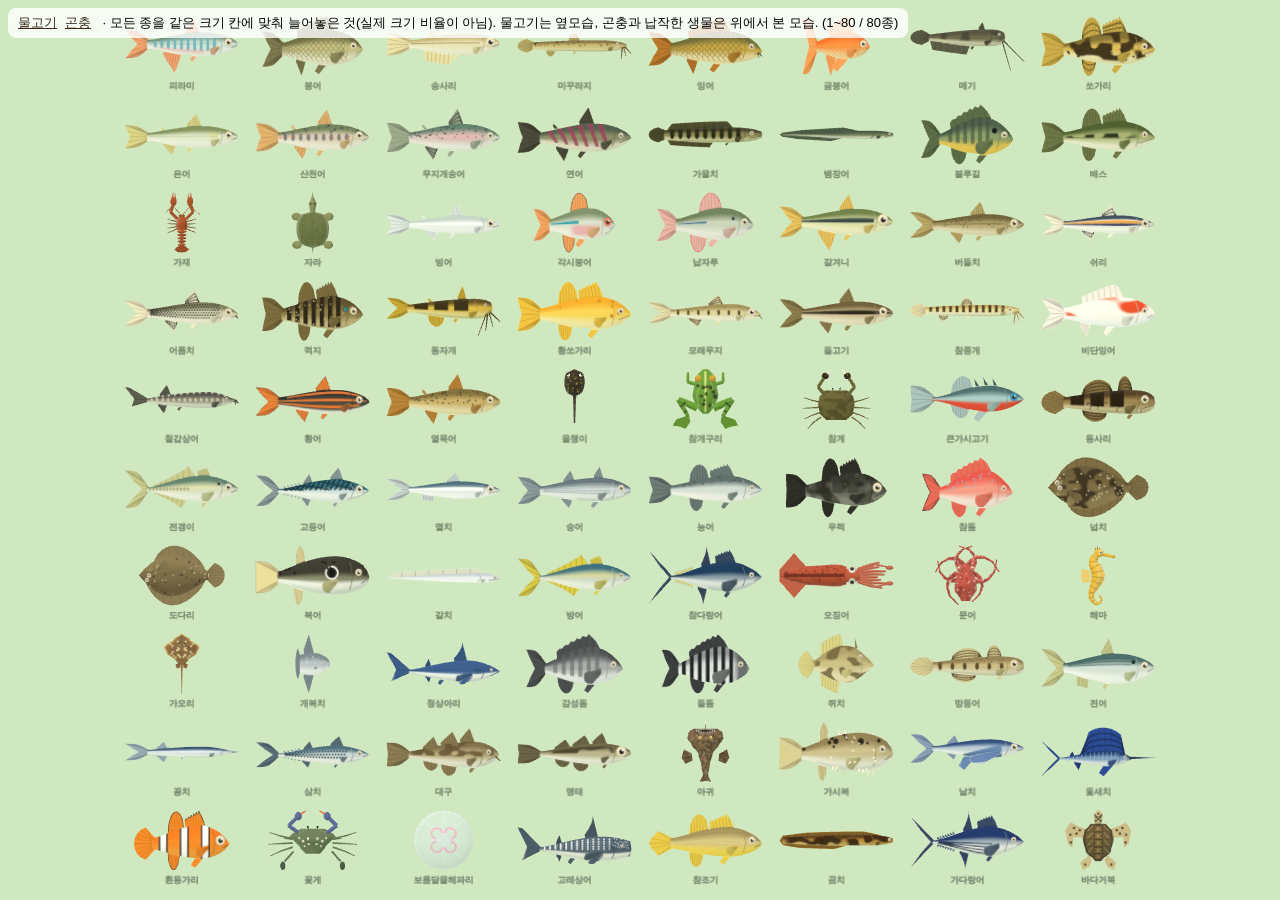
==== catalog.html @ 32f00eb2 "물고기·곤충 생김새 손질: 전 종을 한 칸씩 늘어놓고 확인하는 화면을 만들어 틀린 곳을 고침 - 둥근 꼬리지느러미가 엉뚱한 자리에 그려져 머리가 둘로 보이던 오류(메기·미꾸라지·가" ====
<!DOCTYPE html>
<html lang="ko"><head><meta charset="utf-8"><title>도토리 마을 — 생물 한눈에 보기</title>
<style>html,body{margin:0;height:100%;background:#cfe8c0;overflow:hidden;font-family:"Malgun Gothic","Apple SD Gothic Neo",sans-serif}
#bar{position:fixed;left:8px;top:8px;background:#fffc;padding:6px 10px;border-radius:8px;font-size:13px;z-index:2}
#bar a{margin-right:8px;color:#3b2a1a}</style>
<script type="importmap">{"imports":{"three":"./vendor/three/build/three.module.js","three/addons/":"./vendor/three/examples/jsm/"}}</script>
</head><body>
<div id="bar"><a href="?b=fish">물고기</a><a href="?b=bugs">곤충</a> · 모든 종을 같은 크기 칸에 맞춰 늘어놓은 것(실제 크기 비율이 아님). 물고기는 옆모습, 곤충과 납작한 생물은 위에서 본 모습. <span id="pg"></span></div>
<script type="module">
// 생물 모델을 종마다 한 칸씩 벽에 걸듯 늘어놓아 생김새를 확인하는 화면.
//   ?b=fish|bugs  &from=0&n=24 (몇 번째부터 몇 종)  &cols=6  &m=id,id (그 종만)
import * as THREE from 'three';
import { loadBundle, make } from './js/gfx/models.js';
const q = new URLSearchParams(location.search);
const b = q.get('b') === 'bugs' ? 'bugs' : 'fish';
const renderer = new THREE.WebGLRenderer({ antialias: true });
renderer.setPixelRatio(Math.min(devicePixelRatio, 2));
renderer.setSize(innerWidth, innerHeight);
document.body.appendChild(renderer.domElement);
const scene = new THREE.Scene();
scene.background = new THREE.Color(0xcfe8c0);
scene.add(new THREE.HemisphereLight(0xffffff, 0xd8e8d0, 2.4));
const sun = new THREE.DirectionalLight(0xfff6e6, 1.6); sun.position.set(-3, 6, 9); scene.add(sun);
await loadBundle('./assets/models/' + b + '.glb');
let list = (await (await fetch('./data/' + b + '.json')).json()).filter((e) => !e.trash);
const only = q.get('m'); if (only) list = list.filter((e) => only.split(',').includes(e.id));
const from = +(q.get('from') || 0), n = +(q.get('n') || list.length), cols = +(q.get('cols') || 8);
const total = list.length; list = list.slice(from, from + n);
document.getElementById('pg').textContent = `(${from + 1}~${from + list.length} / ${total}종)`;
const CW = 2.3, CH = b === 'bugs' ? 2.3 : 1.55;
function label(text) {
  const c = document.createElement('canvas'); c.width = 512; c.height = 64;
  const x = c.getContext('2d'); x.font = 'bold 34px "Malgun Gothic","Apple SD Gothic Neo","Noto Sans CJK KR",sans-serif'; x.textAlign = 'center'; x.fillStyle = '#2b3a22'; x.fillText(text, 256, 44);
  const s = new THREE.Sprite(new THREE.SpriteMaterial({ map: new THREE.CanvasTexture(c), transparent: true })); s.scale.set(CW * 0.98, CW * 0.98 / 8, 1); return s;
}
list.forEach((e, i) => {
  const o = make((b === 'bugs' ? 'bug_' : 'fish_') + e.id), g = new THREE.Group();
  const top = e.look.view ? e.look.view === 'top' : b === 'bugs';
  if (top) o.rotation.set(Math.PI / 2, Math.PI, 0);       // 등이 화면을 보고 머리가 위로 오게 세운다
  g.add(o);
  const box = new THREE.Box3().setFromObject(g), sz = box.getSize(new THREE.Vector3()), c = box.getCenter(new THREE.Vector3());
  const s = Math.min((CW - 0.3) / sz.x, (CH - 0.5) / sz.y);
  o.position.sub(c); g.scale.setScalar(s);
  const x = (i % cols) * CW, y = -Math.floor(i / cols) * CH;
  g.position.set(x, y + 0.12, 0); scene.add(g);
  const l = label(e.name); l.position.set(x, y - CH / 2 + 0.2, 0.5); scene.add(l);
});
const rows = Math.ceil(list.length / cols), W = cols * CW, H = rows * CH;
const cam = new THREE.OrthographicCamera(-1, 1, 1, -1, 0.1, 100);
function fit() {
  const a = innerWidth / innerHeight, hw = Math.max(W / 2, H / 2 * a) * 1.02, hh = hw / a;
  cam.left = -hw; cam.right = hw; cam.top = hh; cam.bottom = -hh; cam.updateProjectionMatrix();
  cam.position.set((cols - 1) * CW / 2, -(rows - 1) * CH / 2, 30); cam.lookAt((cols - 1) * CW / 2, -(rows - 1) * CH / 2, 0);
  renderer.setSize(innerWidth, innerHeight);
}
fit(); addEventListener('resize', fit);
renderer.setAnimationLoop(() => renderer.render(scene, cam));
document.title = 'ready ' + list.length;
</script></body></html>
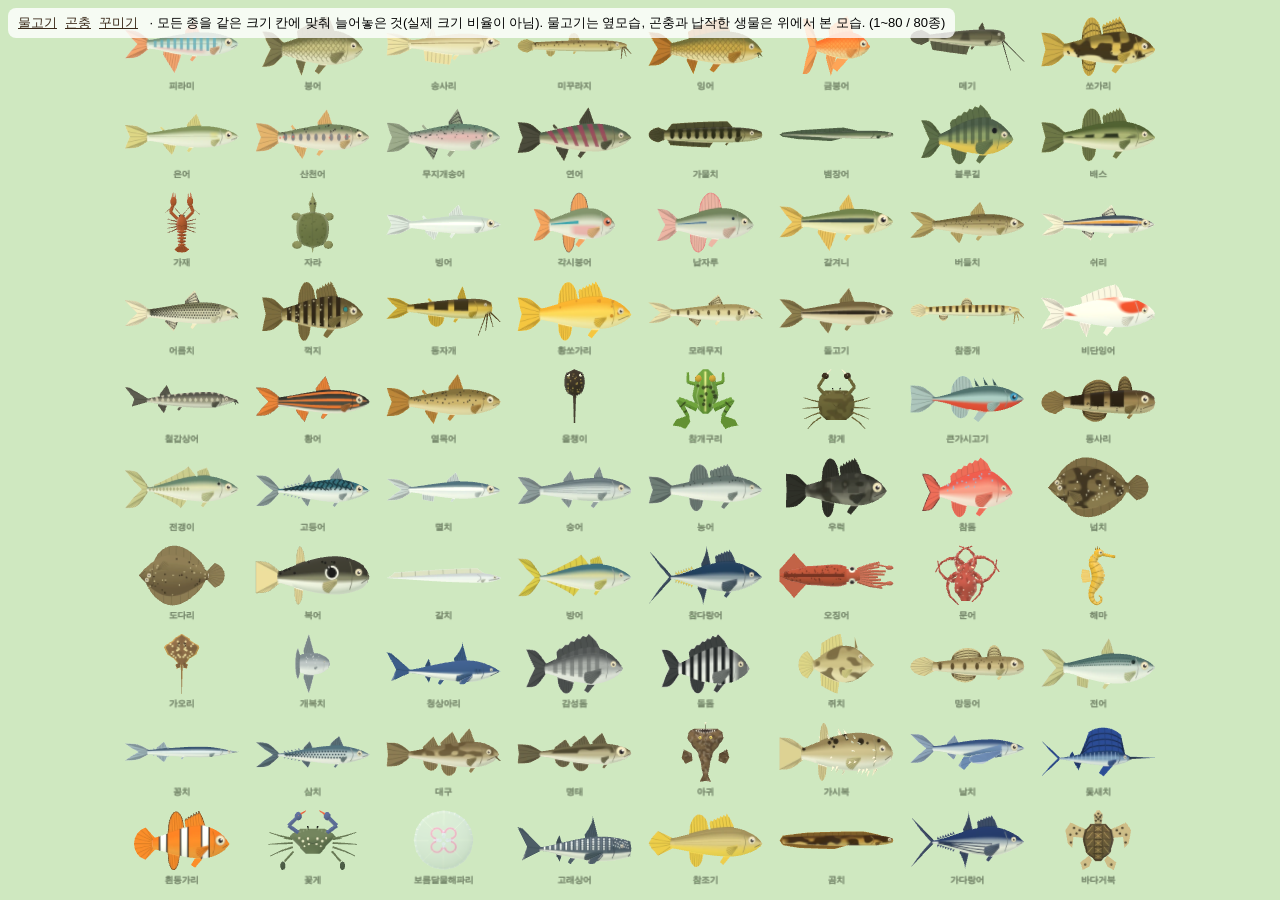
==== commit 1be2806f: "주인공 꾸미기: 머리·눈·입·옷·모자·안경과 색을 고르고, 집 안 거울에서 바꾼다 - 부위를 갈아 끼우는 주인공 모델 player_custom (머리 모양 9, 눈 7, 입 5, " ====
--- a/catalog.html
+++ b/catalog.html
@@ -1,18 +1,19 @@
 <!DOCTYPE html>
 <html lang="ko"><head><meta charset="utf-8"><title>도토리 마을 — 생물 한눈에 보기</title>
+<link rel="icon" href="data:image/svg+xml,%3Csvg xmlns='http://www.w3.org/2000/svg' viewBox='0 0 32 32'%3E%3Cpath d='M16 30c-6 0-9-6-9-12h18c0 6-3 12-9 12z' fill='%23c98a4b'/%3E%3Cpath d='M5 17c0-6 5-10 11-10s11 4 11 10z' fill='%237a4a2a'/%3E%3Cpath d='M15 3h2v5h-2z' fill='%235a3a22'/%3E%3C/svg%3E">
 <style>html,body{margin:0;height:100%;background:#cfe8c0;overflow:hidden;font-family:"Malgun Gothic","Apple SD Gothic Neo",sans-serif}
 #bar{position:fixed;left:8px;top:8px;background:#fffc;padding:6px 10px;border-radius:8px;font-size:13px;z-index:2}
 #bar a{margin-right:8px;color:#3b2a1a}</style>
 <script type="importmap">{"imports":{"three":"./vendor/three/build/three.module.js","three/addons/":"./vendor/three/examples/jsm/"}}</script>
 </head><body>
-<div id="bar"><a href="?b=fish">물고기</a><a href="?b=bugs">곤충</a> · 모든 종을 같은 크기 칸에 맞춰 늘어놓은 것(실제 크기 비율이 아님). 물고기는 옆모습, 곤충과 납작한 생물은 위에서 본 모습. <span id="pg"></span></div>
+<div id="bar"><a href="?b=fish">물고기</a><a href="?b=bugs">곤충</a><a href="?b=looks">꾸미기</a> · 모든 종을 같은 크기 칸에 맞춰 늘어놓은 것(실제 크기 비율이 아님). 물고기는 옆모습, 곤충과 납작한 생물은 위에서 본 모습. <span id="pg"></span></div>
 <script type="module">
 // 생물 모델을 종마다 한 칸씩 벽에 걸듯 늘어놓아 생김새를 확인하는 화면.
 //   ?b=fish|bugs  &from=0&n=24 (몇 번째부터 몇 종)  &cols=6  &m=id,id (그 종만)
 import * as THREE from 'three';
-import { loadBundle, make } from './js/gfx/models.js';
+import { loadBundle, loadSingle, make } from './js/gfx/models.js';
 const q = new URLSearchParams(location.search);
-const b = q.get('b') === 'bugs' ? 'bugs' : 'fish';
+const b = q.get('b') === 'bugs' ? 'bugs' : q.get('b') === 'looks' ? 'looks' : 'fish';
 const renderer = new THREE.WebGLRenderer({ antialias: true });
 renderer.setPixelRatio(Math.min(devicePixelRatio, 2));
 renderer.setSize(innerWidth, innerHeight);
@@ -21,19 +22,54 @@
 scene.background = new THREE.Color(0xcfe8c0);
 scene.add(new THREE.HemisphereLight(0xffffff, 0xd8e8d0, 2.4));
 const sun = new THREE.DirectionalLight(0xfff6e6, 1.6); sun.position.set(-3, 6, 9); scene.add(sun);
-await loadBundle('./assets/models/' + b + '.glb');
-let list = (await (await fetch('./data/' + b + '.json')).json()).filter((e) => !e.trash);
+let list;
+if (b === 'looks') {
+  // 꾸미기 부위를 하나씩 바꿔 가며 늘어놓는다.  &part=hair|back|face|wear|hat|color 로 한 갈래만 볼 수 있다
+  const LK = await import('./js/game/look.js');
+  await loadSingle('./assets/chars/player_custom.glb', LK.MODEL);
+  const base = { ...LK.defaultLook(), hat: 0 }, L = [];
+  const add = (part, name, look, o = {}) => L.push({ part, name, look: { ...base, ...look }, ...o });
+  LK.HAIR.forEach((n, i) => add('hair', n, { hair: i + 1 }));
+  LK.HAIR.forEach((n, i) => add('back', n + ' (뒤)', { hair: i + 1 }, { yaw: 2.5 }));
+  LK.EYES.forEach((n, i) => add('face', n, { eyes: i + 1, eyec: i % LK.EYEC.length }));
+  LK.MOUTH.forEach((n, i) => add('face', n, { mouth: i + 1 }));
+  LK.CHEEK.forEach((n, i) => add('face', '볼: ' + n, { cheek: i }));
+  LK.GLASS.slice(1).forEach((n, i) => add('face', n, { glass: i + 1 }));
+  LK.OUTFIT.forEach((o, i) => add('wear', o.ko, { outfit: i + 1, top: [0, 5, 2, 9, 4, 8][i], bot: [6, 12, 3, 5, 11, 6][i] }));
+  LK.OUTFIT.forEach((o, i) => add('wear', o.ko + ' (뒤)', { outfit: i + 1, top: [0, 5, 2, 9, 4, 8][i], bot: [6, 12, 3, 5, 11, 6][i] }, { yaw: 2.6 }));
+  LK.HAT.slice(1).forEach((h, i) => add('hat', h.ko, { hat: i + 1, hatc: [3, 0, 5, 7, 8, 8, 4][i], hair: [1, 2, 5, 6, 3, 7, 8][i] }));
+  LK.HAT.slice(1).forEach((h, i) => add('hat', h.ko + ' (옆)', { hat: i + 1, hatc: [3, 0, 5, 7, 8, 8, 4][i], hair: [1, 2, 5, 6, 3, 7, 8][i] }, { yaw: -1.2 }));
+  LK.SKIN.forEach((c, i) => add('color', '피부 ' + (i + 1), { skin: i, hair: 4, hairc: i % 3 }));
+  LK.HAIRC.forEach((c, i) => add('color', '머리색 ' + (i + 1), { hairc: i, hair: 5 }));
+  const part = q.get('part');
+  list = (part ? L.filter((e) => e.part === part) : L).map((e) => ({ ...e, LK }));
+} else {
+  await loadBundle('./assets/models/' + b + '.glb');
+  list = (await (await fetch('./data/' + b + '.json')).json()).filter((e) => !e.trash);
+}
 const only = q.get('m'); if (only) list = list.filter((e) => only.split(',').includes(e.id));
 const from = +(q.get('from') || 0), n = +(q.get('n') || list.length), cols = +(q.get('cols') || 8);
 const total = list.length; list = list.slice(from, from + n);
 document.getElementById('pg').textContent = `(${from + 1}~${from + list.length} / ${total}종)`;
-const CW = 2.3, CH = b === 'bugs' ? 2.3 : 1.55;
+const CW = b === 'looks' ? 1.9 : 2.3, CH = b === 'bugs' ? 2.3 : b === 'looks' ? 2.2 : 1.55;
 function label(text) {
   const c = document.createElement('canvas'); c.width = 512; c.height = 64;
   const x = c.getContext('2d'); x.font = 'bold 34px "Malgun Gothic","Apple SD Gothic Neo","Noto Sans CJK KR",sans-serif'; x.textAlign = 'center'; x.fillStyle = '#2b3a22'; x.fillText(text, 256, 44);
   const s = new THREE.Sprite(new THREE.SpriteMaterial({ map: new THREE.CanvasTexture(c), transparent: true })); s.scale.set(CW * 0.98, CW * 0.98 / 8, 1); return s;
 }
 list.forEach((e, i) => {
+  if (b === 'looks') {                                        // 꾸민 주인공 한 명
+    const o = make(e.LK.MODEL), g = new THREE.Group();
+    e.LK.dress({ parts: o.userData.parts, model: o }, e.look);
+    if (o.userData.parts.mouth_open) o.userData.parts.mouth_open.visible = false;
+    o.rotation.y = e.yaw ?? 0.3;
+    g.add(o);
+    g.scale.setScalar(1.12);
+    const x = (i % cols) * CW, y = -Math.floor(i / cols) * CH;
+    g.position.set(x, y - CH / 2 + 0.42, 0); scene.add(g);
+    const l = label(e.name); l.position.set(x, y - CH / 2 + 0.2, 3); scene.add(l);
+    return;
+  }
   const o = make((b === 'bugs' ? 'bug_' : 'fish_') + e.id), g = new THREE.Group();
   const top = e.look.view ? e.look.view === 'top' : b === 'bugs';
   if (top) o.rotation.set(Math.PI / 2, Math.PI, 0);       // 등이 화면을 보고 머리가 위로 오게 세운다
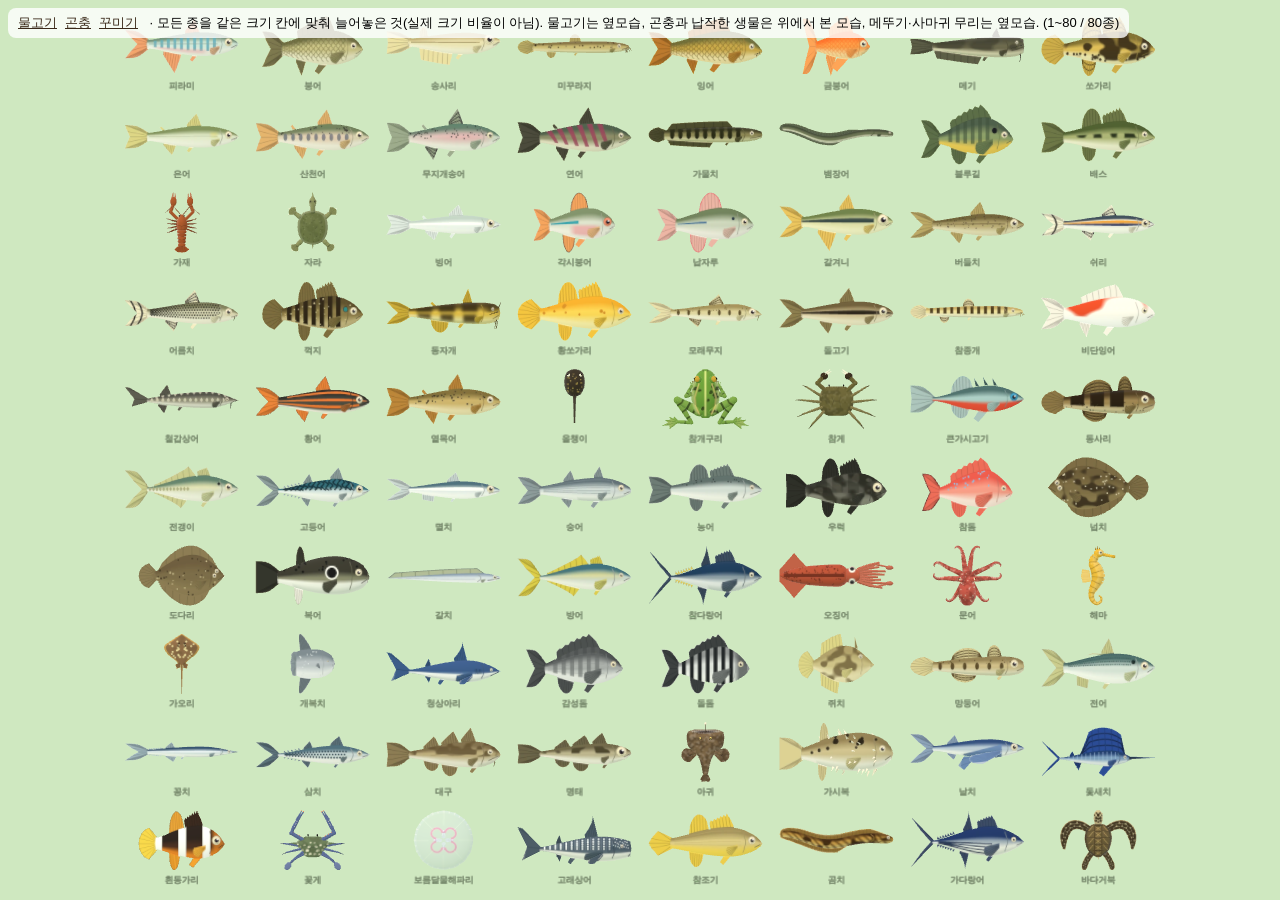
==== commit 0b9cb588: "물고기·곤충 생김새를 종마다 실제 모습에 맞춰 다시 손봄 전 종을 catalog.html 로 펼쳐 놓고 실제 생김새와 하나씩 견주어 고쳤다. 고친 내용은 docs/blender.m" ====
--- a/catalog.html
+++ b/catalog.html
@@ -6,7 +6,7 @@
 #bar a{margin-right:8px;color:#3b2a1a}</style>
 <script type="importmap">{"imports":{"three":"./vendor/three/build/three.module.js","three/addons/":"./vendor/three/examples/jsm/"}}</script>
 </head><body>
-<div id="bar"><a href="?b=fish">물고기</a><a href="?b=bugs">곤충</a><a href="?b=looks">꾸미기</a> · 모든 종을 같은 크기 칸에 맞춰 늘어놓은 것(실제 크기 비율이 아님). 물고기는 옆모습, 곤충과 납작한 생물은 위에서 본 모습. <span id="pg"></span></div>
+<div id="bar"><a href="?b=fish">물고기</a><a href="?b=bugs">곤충</a><a href="?b=looks">꾸미기</a> · 모든 종을 같은 크기 칸에 맞춰 늘어놓은 것(실제 크기 비율이 아님). 물고기는 옆모습, 곤충과 납작한 생물은 위에서 본 모습, 메뚜기·사마귀 무리는 옆모습. <span id="pg"></span></div>
 <script type="module">
 // 생물 모델을 종마다 한 칸씩 벽에 걸듯 늘어놓아 생김새를 확인하는 화면.
 //   ?b=fish|bugs  &from=0&n=24 (몇 번째부터 몇 종)  &cols=6  &m=id,id (그 종만)
@@ -72,7 +72,9 @@
   }
   const o = make((b === 'bugs' ? 'bug_' : 'fish_') + e.id), g = new THREE.Group();
   const top = e.look.view ? e.look.view === 'top' : b === 'bugs';
-  if (top) o.rotation.set(Math.PI / 2, Math.PI, 0);       // 등이 화면을 보고 머리가 위로 오게 세운다
+  if (top && e.look.f === 'flat') o.rotation.set(Math.PI / 2, (e.look.flat || 'L') === 'L' ? Math.PI : 0, 0);      // 넙치·가자미: 등지느러미가 위로 오게(넙치는 머리가 왼쪽, 가자미는 오른쪽)
+  else if (top) o.rotation.set(Math.PI / 2, Math.PI, 0);  // 등이 화면을 보고 머리가 위로 오게 세운다
+  else if (b === 'bugs' && e.look.view === 'side') { o.rotation.order = 'XYZ'; o.rotation.set(0.32, Math.PI / 2 - 0.35, 0); }      // 옆모습(머리가 오른쪽, 살짝 위에서)
   g.add(o);
   const box = new THREE.Box3().setFromObject(g), sz = box.getSize(new THREE.Vector3()), c = box.getCenter(new THREE.Vector3());
   const s = Math.min((CW - 0.3) / sz.x, (CH - 0.5) / sz.y);
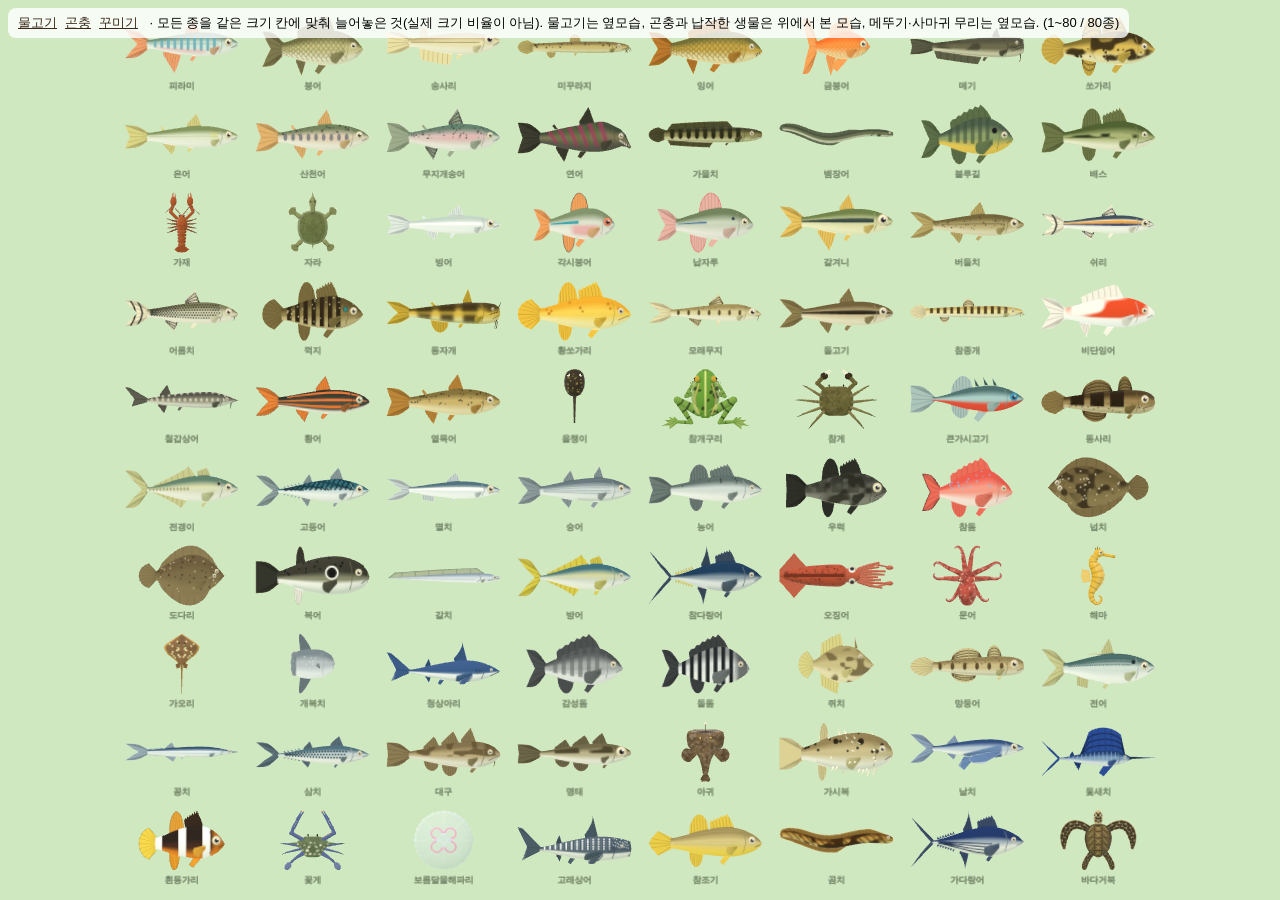
==== commit 3f9f9920: "나비 날개 아랫면, 연어 수컷의 굽은 턱, 물고기·곤충 파일 크기 줄이기 - 나비 16종의 날개 아랫면을 따로 그려 아래만 향하는 판에 입힘. 앉은 나비는 날개를 접고, 날 때는 " ====
--- a/catalog.html
+++ b/catalog.html
@@ -75,6 +75,7 @@
   if (top && e.look.f === 'flat') o.rotation.set(Math.PI / 2, (e.look.flat || 'L') === 'L' ? Math.PI : 0, 0);      // 넙치·가자미: 등지느러미가 위로 오게(넙치는 머리가 왼쪽, 가자미는 오른쪽)
   else if (top) o.rotation.set(Math.PI / 2, Math.PI, 0);  // 등이 화면을 보고 머리가 위로 오게 세운다
   else if (b === 'bugs' && e.look.view === 'side') { o.rotation.order = 'XYZ'; o.rotation.set(0.32, Math.PI / 2 - 0.35, 0); }      // 옆모습(머리가 오른쪽, 살짝 위에서)
+  if (q.get('under') && o.userData.parts && o.userData.parts.wing_L) o.rotation.set(-Math.PI / 2, Math.PI, 0);      // &under=1: 배 쪽에서 본 모습(날개 아랫면)
   g.add(o);
   const box = new THREE.Box3().setFromObject(g), sz = box.getSize(new THREE.Vector3()), c = box.getCenter(new THREE.Vector3());
   const s = Math.min((CW - 0.3) / sz.x, (CH - 0.5) / sz.y);
